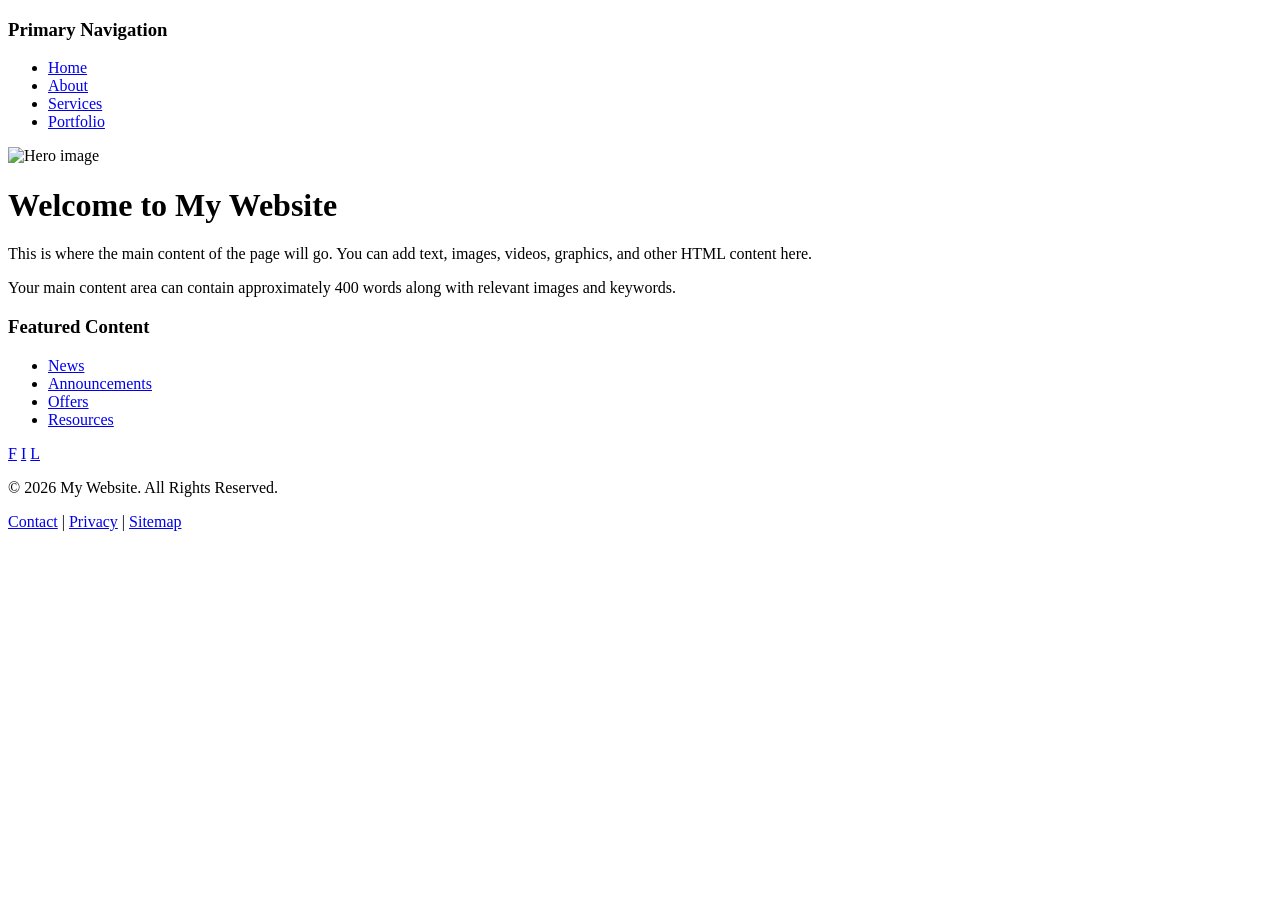
==== index.html @ 39cf7269 "Refactor index.html with new structure and links Updated the HTML structure, including title and met" ====
<!DOCTYPE html>
<html lang="en">

<head>

    <meta charset="UTF-8">

    <meta name="viewport"
          content="width=device-width, initial-scale=1.0">

    <title>My Website</title>

    <link rel="stylesheet" href="style.css">

</head>

<body>

    <div class="site-container">

        <!-- Navigation is inserted here -->
        <div id="navigation"></div>


        <div class="main-layout">

            <!-- LEFT SIDEBAR -->
            <aside class="left-sidebar">

                <h3>Primary Navigation</h3>

                <ul>
                    <li><a href="index.html">Home</a></li>
                    <li><a href="about.html">About</a></li>
                    <li><a href="services.html">Services</a></li>
                    <li><a href="portfolio.html">Portfolio</a></li>
                </ul>

            </aside>


            <!-- MAIN CONTENT -->
            <main class="main-content">

                <div class="hero-image">
                    <img src="images/hero.jpg" alt="Hero image">
                </div>

                <h1>Welcome to My Website</h1>

                <p>
                    This is where the main content of the page
                    will go. You can add text, images, videos,
                    graphics, and other HTML content here.
                </p>

                <p>
                    Your main content area can contain approximately
                    400 words along with relevant images and keywords.
                </p>

            </main>


            <!-- RIGHT SIDEBAR -->
            <aside class="right-sidebar">

                <h3>Featured Content</h3>

                <ul>
                    <li><a href="#">News</a></li>
                    <li><a href="#">Announcements</a></li>
                    <li><a href="#">Offers</a></li>
                    <li><a href="#">Resources</a></li>
                </ul>

                <div class="social-icons">

                    <a href="#" aria-label="Facebook">F</a>
                    <a href="#" aria-label="Instagram">I</a>
                    <a href="#" aria-label="LinkedIn">L</a>

                </div>

            </aside>

        </div>


        <!-- FOOTER -->
        <footer>

            <div class="footer-content">

                <p>
                    &copy; 2026 My Website. All Rights Reserved.
                </p>

                <div>
                    <a href="contact.html">Contact</a> |
                    <a href="privacy.html">Privacy</a> |
                    <a href="sitemap.html">Sitemap</a>
                </div>

            </div>

        </footer>

    </div>


    <!-- Navigation JavaScript -->
    <script src="navigation.js"></script>

</body>

</html>
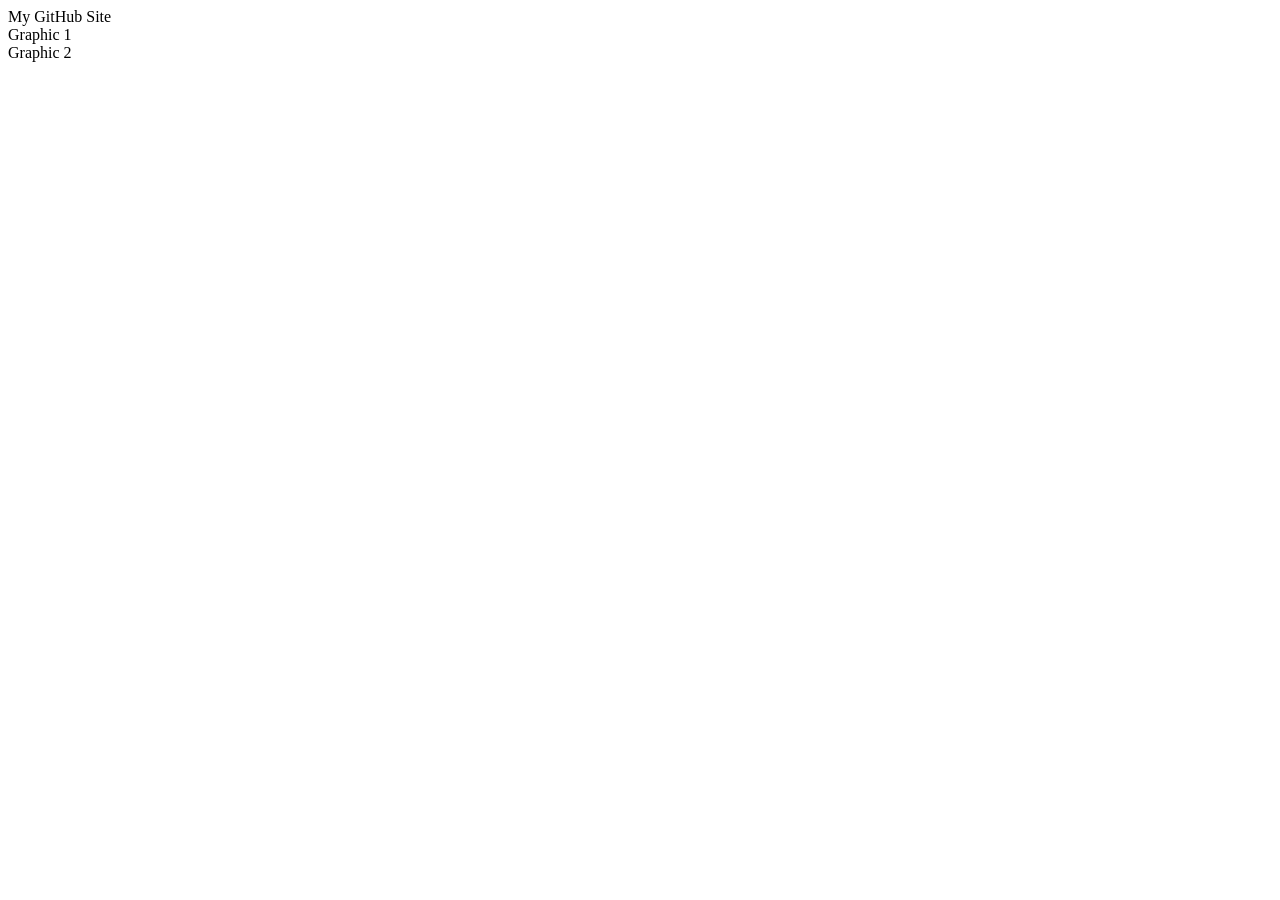
==== commit b0e11c07: "Update index.html" ====
--- a/index.html
+++ b/index.html
@@ -1,117 +1,13 @@
-<!DOCTYPE html>
-<html lang="en">
+<body>
+    <div class="page-wrapper">
+        <header>
+            <div class="logo">My GitHub Site</div>
+            <div class="info-graphics">
+                <div>Graphic 1</div>
+                <div>Graphic 2</div>
+            </div>
+        </header>
 
-<head>
-
-    <meta charset="UTF-8">
-
-    <meta name="viewport"
-          content="width=device-width, initial-scale=1.0">
-
-    <title>My Website</title>
-
-    <link rel="stylesheet" href="style.css">
-
-</head>
-
-<body>
-
-    <div class="site-container">
-
-        <!-- Navigation is inserted here -->
-        <div id="navigation"></div>
-
-
-        <div class="main-layout">
-
-            <!-- LEFT SIDEBAR -->
-            <aside class="left-sidebar">
-
-                <h3>Primary Navigation</h3>
-
-                <ul>
-                    <li><a href="index.html">Home</a></li>
-                    <li><a href="about.html">About</a></li>
-                    <li><a href="services.html">Services</a></li>
-                    <li><a href="portfolio.html">Portfolio</a></li>
-                </ul>
-
-            </aside>
-
-
-            <!-- MAIN CONTENT -->
-            <main class="main-content">
-
-                <div class="hero-image">
-                    <img src="images/hero.jpg" alt="Hero image">
-                </div>
-
-                <h1>Welcome to My Website</h1>
-
-                <p>
-                    This is where the main content of the page
-                    will go. You can add text, images, videos,
-                    graphics, and other HTML content here.
-                </p>
-
-                <p>
-                    Your main content area can contain approximately
-                    400 words along with relevant images and keywords.
-                </p>
-
-            </main>
-
-
-            <!-- RIGHT SIDEBAR -->
-            <aside class="right-sidebar">
-
-                <h3>Featured Content</h3>
-
-                <ul>
-                    <li><a href="#">News</a></li>
-                    <li><a href="#">Announcements</a></li>
-                    <li><a href="#">Offers</a></li>
-                    <li><a href="#">Resources</a></li>
-                </ul>
-
-                <div class="social-icons">
-
-                    <a href="#" aria-label="Facebook">F</a>
-                    <a href="#" aria-label="Instagram">I</a>
-                    <a href="#" aria-label="LinkedIn">L</a>
-
-                </div>
-
-            </aside>
-
-        </div>
-
-
-        <!-- FOOTER -->
-        <footer>
-
-            <div class="footer-content">
-
-                <p>
-                    &copy; 2026 My Website. All Rights Reserved.
-                </p>
-
-                <div>
-                    <a href="contact.html">Contact</a> |
-                    <a href="privacy.html">Privacy</a> |
-                    <a href="sitemap.html">Sitemap</a>
-                </div>
-
-            </div>
-
-        </footer>
-
-    </div>
-
-
-    <!-- Navigation JavaScript -->
-    <script src="navigation.js"></script>
-
-</body>
-
-</html>
+        <main>
+            <div class="content">
+                <div class="hero"></div>
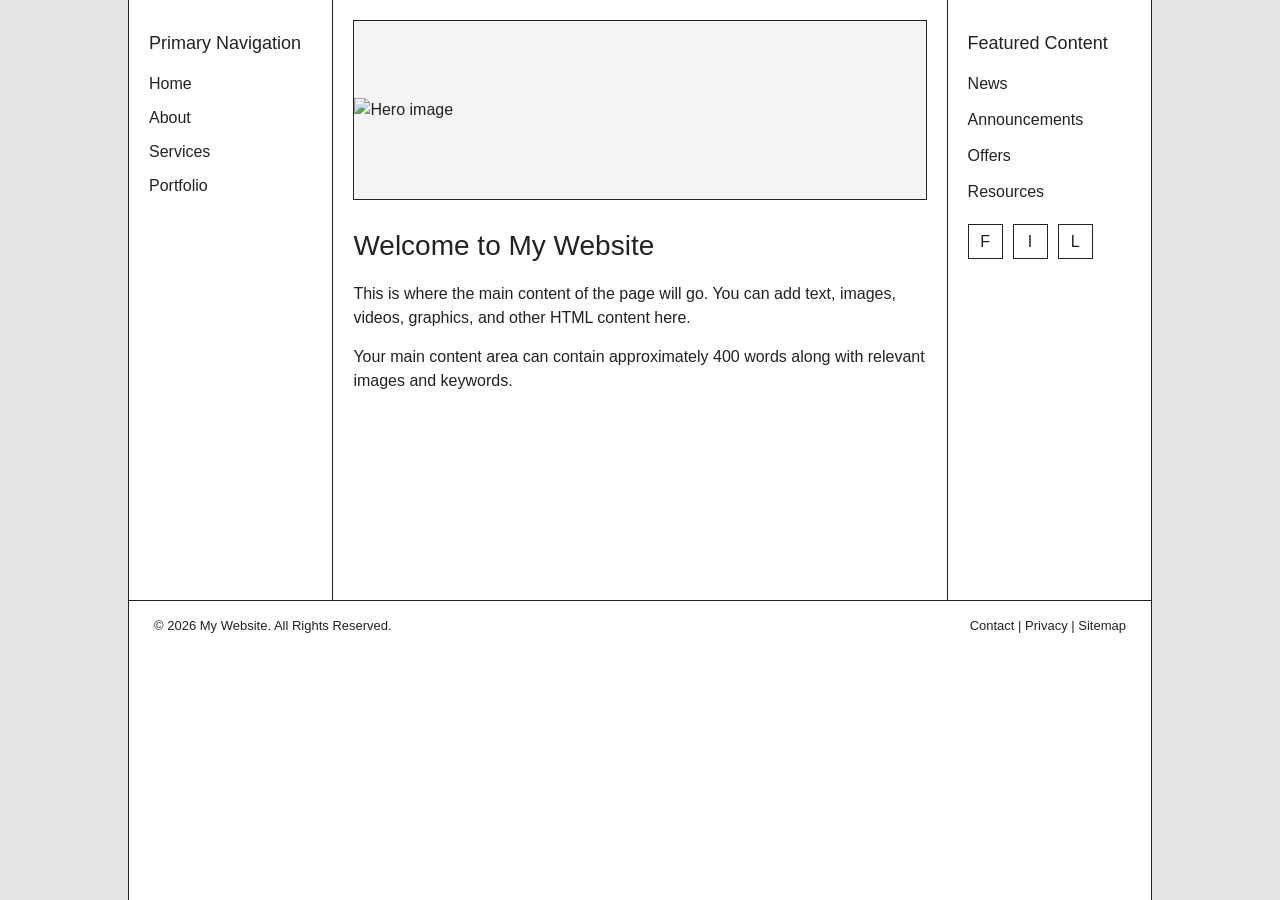
==== commit 3735b375: "Refactor index.html structure and layout" ====
--- a/index.html
+++ b/index.html
@@ -1,13 +1,117 @@
+<!DOCTYPE html>
+<html lang="en">
+
+<head>
+
+    <meta charset="UTF-8">
+
+    <meta name="viewport"
+          content="width=device-width, initial-scale=1.0">
+
+    <title>My Website</title>
+
+    <link rel="stylesheet" href="style.css">
+
+</head>
+
 <body>
-    <div class="page-wrapper">
-        <header>
-            <div class="logo">My GitHub Site</div>
-            <div class="info-graphics">
-                <div>Graphic 1</div>
-                <div>Graphic 2</div>
+
+    <div class="site-container">
+
+        <!-- Navigation is inserted here -->
+        <div id="navigation"></div>
+
+
+        <div class="main-layout">
+
+            <!-- LEFT SIDEBAR -->
+            <aside class="left-sidebar">
+
+                <h3>Primary Navigation</h3>
+
+                <ul>
+                    <li><a href="index.html">Home</a></li>
+                    <li><a href="about.html">About</a></li>
+                    <li><a href="services.html">Services</a></li>
+                    <li><a href="portfolio.html">Portfolio</a></li>
+                </ul>
+
+            </aside>
+
+
+            <!-- MAIN CONTENT -->
+            <main class="main-content">
+
+                <div class="hero-image">
+                    <img src="images/hero.jpg" alt="Hero image">
+                </div>
+
+                <h1>Welcome to My Website</h1>
+
+                <p>
+                    This is where the main content of the page
+                    will go. You can add text, images, videos,
+                    graphics, and other HTML content here.
+                </p>
+
+                <p>
+                    Your main content area can contain approximately
+                    400 words along with relevant images and keywords.
+                </p>
+
+            </main>
+
+
+            <!-- RIGHT SIDEBAR -->
+            <aside class="right-sidebar">
+
+                <h3>Featured Content</h3>
+
+                <ul>
+                    <li><a href="#">News</a></li>
+                    <li><a href="#">Announcements</a></li>
+                    <li><a href="#">Offers</a></li>
+                    <li><a href="#">Resources</a></li>
+                </ul>
+
+                <div class="social-icons">
+
+                    <a href="#" aria-label="Facebook">F</a>
+                    <a href="#" aria-label="Instagram">I</a>
+                    <a href="#" aria-label="LinkedIn">L</a>
+
+                </div>
+
+            </aside>
+
+        </div>
+
+
+        <!-- FOOTER -->
+        <footer>
+
+            <div class="footer-content">
+
+                <p>
+                    &copy; 2026 My Website. All Rights Reserved.
+                </p>
+
+                <div>
+                    <a href="contact.html">Contact</a> |
+                    <a href="privacy.html">Privacy</a> |
+                    <a href="sitemap.html">Sitemap</a>
+                </div>
+
             </div>
-        </header>
 
-        <main>
-            <div class="content">
-                <div class="hero"></div>
+        </footer>
+
+    </div>
+
+
+    <!-- Navigation JavaScript -->
+    <script src="navigation.js"></script>
+
+</body>
+
+</html>
--- a/style.css
+++ b/style.css
@@ -0,0 +1,375 @@
+/* =========================
+   GENERAL PAGE STYLING
+   ========================= */
+
+* {
+    box-sizing: border-box;
+    margin: 0;
+    padding: 0;
+}
+
+body {
+    font-family: Arial, Helvetica, sans-serif;
+    background-color: #e6e6e6;
+    color: #222;
+    line-height: 1.5;
+}
+
+/* Main website container
+   Leaves 10% on each side */
+.site-container {
+    width: 80%;
+    margin: 0 auto;
+    min-height: 100vh;
+    background-color: white;
+    border-left: 1px solid #222;
+    border-right: 1px solid #222;
+}
+
+
+/* =========================
+   HEADER
+   ========================= */
+
+header {
+    width: 100%;
+    background-color: white;
+}
+
+/* Top header row */
+.header-top {
+    display: grid;
+    grid-template-columns: 20% 80%;
+    min-height: 120px;
+    border-bottom: 1px solid #222;
+}
+
+/* Logo */
+.logo {
+    display: flex;
+    align-items: center;
+    justify-content: center;
+    border-right: 1px solid #222;
+    font-size: 36px;
+    font-weight: 400;
+}
+
+.logo a {
+    color: #111;
+    text-decoration: none;
+}
+
+/* Header information area */
+.header-info {
+    display: flex;
+    flex-direction: column;
+}
+
+.header-description {
+    flex: 1;
+    display: flex;
+    align-items: center;
+    justify-content: center;
+    padding: 15px;
+    text-align: center;
+    font-size: 16px;
+}
+
+
+/* =========================
+   NAVIGATION
+   ========================= */
+
+.primary-nav {
+    border-top: 1px solid #222;
+    border-bottom: 1px solid #222;
+}
+
+.primary-nav ul,
+.secondary-nav ul {
+    display: flex;
+    justify-content: center;
+    align-items: center;
+    list-style: none;
+}
+
+.primary-nav li,
+.secondary-nav li {
+    margin: 0;
+}
+
+.primary-nav a,
+.secondary-nav a {
+    display: block;
+    padding: 8px 20px;
+    color: #222;
+    text-decoration: none;
+    transition: background-color 0.2s ease;
+}
+
+.primary-nav a:hover,
+.secondary-nav a:hover {
+    background-color: #e6e6e6;
+}
+
+.secondary-nav {
+    border-bottom: 1px solid #222;
+}
+
+.secondary-nav a {
+    padding: 5px 20px;
+    font-size: 14px;
+}
+
+
+/* =========================
+   MAIN WEBSITE LAYOUT
+   ========================= */
+
+.main-layout {
+    display: grid;
+    grid-template-columns: 20% 60% 20%;
+    min-height: 600px;
+}
+
+
+/* =========================
+   LEFT SIDEBAR
+   ========================= */
+
+.left-sidebar {
+    border-right: 1px solid #222;
+    padding: 30px 20px;
+}
+
+.left-sidebar h3 {
+    font-size: 18px;
+    font-weight: normal;
+    margin-bottom: 15px;
+}
+
+.left-sidebar ul {
+    list-style: none;
+}
+
+.left-sidebar li {
+    margin-bottom: 10px;
+}
+
+.left-sidebar a {
+    color: #222;
+    text-decoration: none;
+}
+
+.left-sidebar a:hover {
+    text-decoration: underline;
+}
+
+
+/* =========================
+   MAIN CONTENT
+   ========================= */
+
+.main-content {
+    padding: 20px;
+}
+
+.hero-image {
+    width: 100%;
+    height: 180px;
+    border: 1px solid #222;
+    margin-bottom: 25px;
+
+    display: flex;
+    align-items: center;
+    justify-content: center;
+
+    background-color: #f4f4f4;
+    overflow: hidden;
+}
+
+.hero-image img {
+    width: 100%;
+    height: 100%;
+    object-fit: cover;
+}
+
+.hero-image span {
+    font-size: 22px;
+}
+
+.main-content h1 {
+    font-size: 28px;
+    margin-bottom: 15px;
+    font-weight: normal;
+}
+
+.main-content h2 {
+    font-size: 23px;
+    margin-bottom: 12px;
+    font-weight: normal;
+}
+
+.main-content p {
+    margin-bottom: 15px;
+}
+
+.main-content img {
+    max-width: 100%;
+    height: auto;
+}
+
+
+/* =========================
+   RIGHT SIDEBAR
+   ========================= */
+
+.right-sidebar {
+    border-left: 1px solid #222;
+    padding: 30px 20px;
+}
+
+.right-sidebar h3 {
+    font-size: 18px;
+    font-weight: normal;
+    margin-bottom: 15px;
+}
+
+.right-sidebar ul {
+    list-style: none;
+}
+
+.right-sidebar li {
+    margin-bottom: 12px;
+}
+
+.right-sidebar a {
+    color: #222;
+    text-decoration: none;
+}
+
+.right-sidebar a:hover {
+    text-decoration: underline;
+}
+
+
+/* =========================
+   SOCIAL MEDIA
+   ========================= */
+
+.social-icons {
+    display: flex;
+    gap: 10px;
+    margin-top: 20px;
+}
+
+.social-icons a {
+    width: 35px;
+    height: 35px;
+    border: 1px solid #222;
+    display: flex;
+    align-items: center;
+    justify-content: center;
+    text-decoration: none;
+    color: #222;
+}
+
+.social-icons a:hover {
+    background-color: #e6e6e6;
+}
+
+
+/* =========================
+   FOOTER
+   ========================= */
+
+footer {
+    border-top: 1px solid #222;
+    padding: 15px 25px;
+    font-size: 13px;
+    background-color: white;
+}
+
+.footer-content {
+    display: flex;
+    justify-content: space-between;
+    align-items: center;
+    gap: 20px;
+}
+
+footer a {
+    color: #222;
+    text-decoration: none;
+}
+
+footer a:hover {
+    text-decoration: underline;
+}
+
+
+/* =========================
+   MOBILE RESPONSIVE
+   ========================= */
+
+@media (max-width: 900px) {
+
+    .site-container {
+        width: 90%;
+    }
+
+    .header-top {
+        grid-template-columns: 30% 70%;
+    }
+
+    .main-layout {
+        grid-template-columns: 1fr;
+    }
+
+    .left-sidebar,
+    .right-sidebar {
+        border: none;
+        border-bottom: 1px solid #222;
+    }
+
+    .primary-nav ul,
+    .secondary-nav ul {
+        flex-wrap: wrap;
+    }
+
+    .footer-content {
+        flex-direction: column;
+        text-align: center;
+    }
+}
+
+
+@media (max-width: 600px) {
+
+    .site-container {
+        width: 94%;
+    }
+
+    .header-top {
+        grid-template-columns: 1fr;
+    }
+
+    .logo {
+        min-height: 80px;
+        border-right: none;
+        border-bottom: 1px solid #222;
+    }
+
+    .header-description {
+        min-height: 70px;
+    }
+
+    .primary-nav a,
+    .secondary-nav a {
+        padding: 8px 12px;
+        font-size: 14px;
+    }
+
+    .main-content {
+        padding: 15px;
+    }
+}
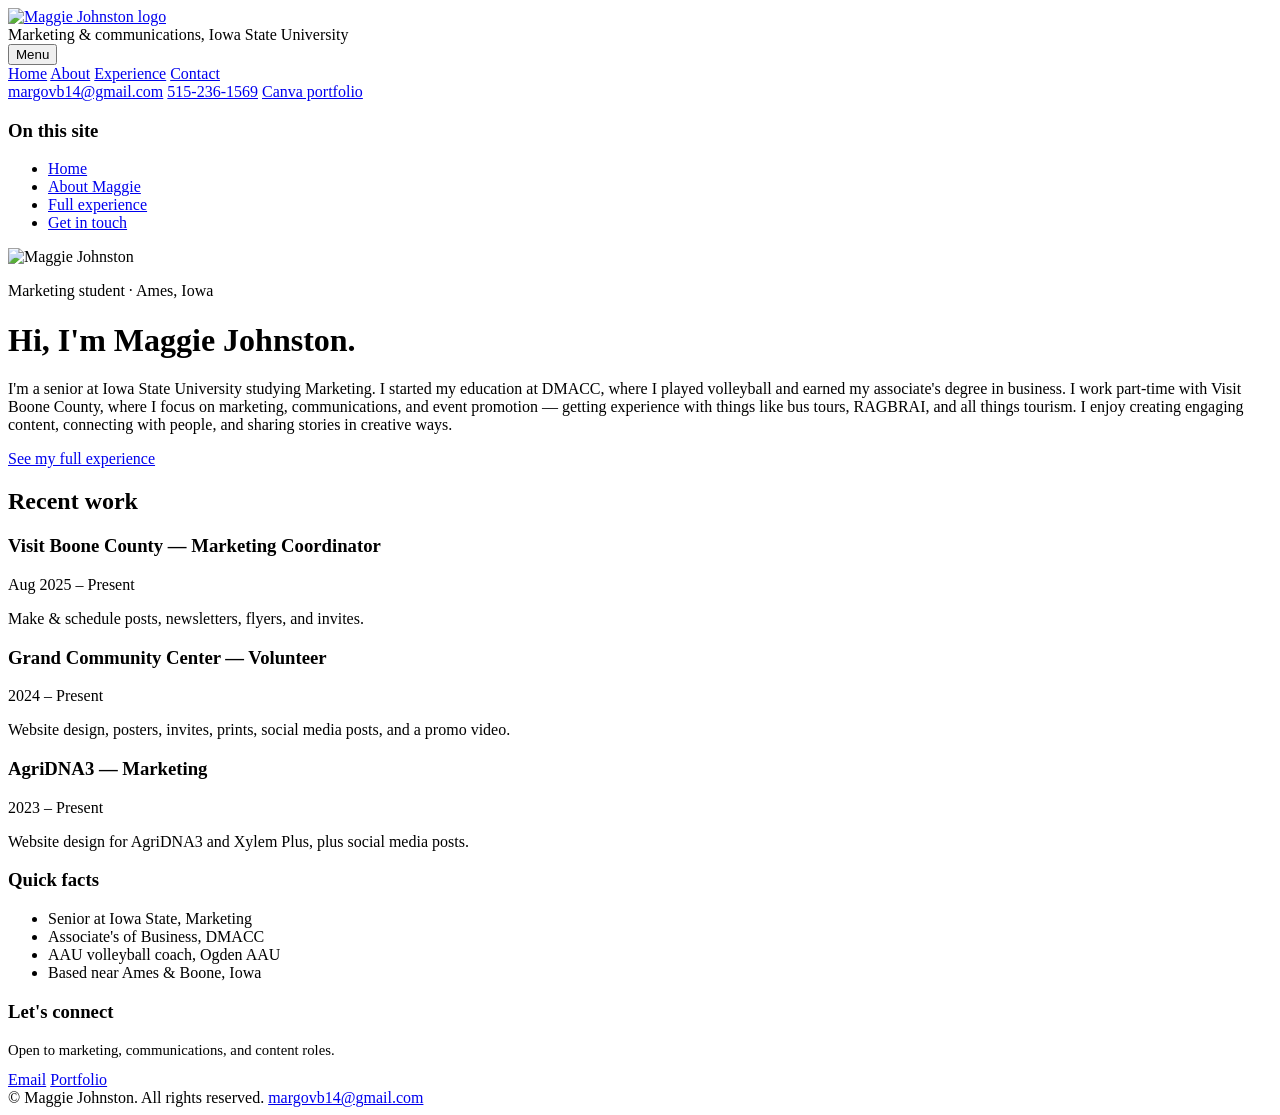
==== commit d14ab15c: "Create index.html" ====
--- a/index.html
+++ b/index.html
@@ -1,117 +1,128 @@
 <!DOCTYPE html>
 <html lang="en">
-
 <head>
-
-    <meta charset="UTF-8">
-
-    <meta name="viewport"
-          content="width=device-width, initial-scale=1.0">
-
-    <title>My Website</title>
-
-    <link rel="stylesheet" href="style.css">
-
+<meta charset="UTF-8">
+<meta name="viewport" content="width=device-width, initial-scale=1.0">
+<title>Maggie Johnston — Marketing Portfolio</title>
+<meta name="description" content="Maggie Johnston — marketing student at Iowa State University. Content, communications, and event promotion work.">
+<link rel="preconnect" href="https://fonts.googleapis.com">
+<link href="https://fonts.googleapis.com/css2?family=Playfair+Display:wght@500;600;700&family=Work+Sans:wght@400;500;600&display=swap" rel="stylesheet">
+<link rel="stylesheet" href="css/style.css">
 </head>
-
 <body>
 
-    <div class="site-container">
+<div class="page-frame">
 
-        <!-- Navigation is inserted here -->
-        <div id="navigation"></div>
-
-
-        <div class="main-layout">
-
-            <!-- LEFT SIDEBAR -->
-            <aside class="left-sidebar">
-
-                <h3>Primary Navigation</h3>
-
-                <ul>
-                    <li><a href="index.html">Home</a></li>
-                    <li><a href="about.html">About</a></li>
-                    <li><a href="services.html">Services</a></li>
-                    <li><a href="portfolio.html">Portfolio</a></li>
-                </ul>
-
-            </aside>
-
-
-            <!-- MAIN CONTENT -->
-            <main class="main-content">
-
-                <div class="hero-image">
-                    <img src="images/hero.jpg" alt="Hero image">
-                </div>
-
-                <h1>Welcome to My Website</h1>
-
-                <p>
-                    This is where the main content of the page
-                    will go. You can add text, images, videos,
-                    graphics, and other HTML content here.
-                </p>
-
-                <p>
-                    Your main content area can contain approximately
-                    400 words along with relevant images and keywords.
-                </p>
-
-            </main>
-
-
-            <!-- RIGHT SIDEBAR -->
-            <aside class="right-sidebar">
-
-                <h3>Featured Content</h3>
-
-                <ul>
-                    <li><a href="#">News</a></li>
-                    <li><a href="#">Announcements</a></li>
-                    <li><a href="#">Offers</a></li>
-                    <li><a href="#">Resources</a></li>
-                </ul>
-
-                <div class="social-icons">
-
-                    <a href="#" aria-label="Facebook">F</a>
-                    <a href="#" aria-label="Instagram">I</a>
-                    <a href="#" aria-label="LinkedIn">L</a>
-
-                </div>
-
-            </aside>
-
-        </div>
-
-
-        <!-- FOOTER -->
-        <footer>
-
-            <div class="footer-content">
-
-                <p>
-                    &copy; 2026 My Website. All Rights Reserved.
-                </p>
-
-                <div>
-                    <a href="contact.html">Contact</a> |
-                    <a href="privacy.html">Privacy</a> |
-                    <a href="sitemap.html">Sitemap</a>
-                </div>
-
-            </div>
-
-        </footer>
-
+  <header class="site-header">
+    <div class="header-top">
+      <div class="logo-mark">
+        <a href="index.html"><img src="images/logo.png" alt="Maggie Johnston logo"></a>
+      </div>
+      <div class="header-tagline">Marketing &amp; communications, Iowa State University</div>
+      <button class="nav-toggle" aria-expanded="false">Menu</button>
     </div>
 
+    <nav class="nav-primary" aria-label="Primary">
+      <a href="index.html">Home</a>
+      <a href="about.html">About</a>
+      <a href="experience.html">Experience</a>
+      <a href="contact.html">Contact</a>
+    </nav>
 
-    <!-- Navigation JavaScript -->
-    <script src="navigation.js"></script>
+    <nav class="nav-secondary" aria-label="Secondary">
+      <a href="mailto:margovb14@gmail.com">margovb14@gmail.com</a>
+      <a href="tel:5152361569">515-236-1569</a>
+      <a href="https://maggiejohnstonportfolio.my.canva.site/" target="_blank" rel="noopener">Canva portfolio</a>
+    </nav>
+  </header>
 
+  <div class="layout">
+
+    <nav class="side-nav" aria-label="Section">
+      <h3>On this site</h3>
+      <ul>
+        <li><a href="index.html">Home</a></li>
+        <li><a href="about.html">About Maggie</a></li>
+        <li><a href="experience.html">Full experience</a></li>
+        <li><a href="contact.html">Get in touch</a></li>
+      </ul>
+    </nav>
+
+    <main class="main-content">
+      <div class="hero-image">
+        <img src="images/logo.png" alt="Maggie Johnston">
+      </div>
+
+      <p class="eyebrow">Marketing student &middot; Ames, Iowa</p>
+      <h1>Hi, I'm Maggie Johnston.</h1>
+      <p>
+        I'm a senior at Iowa State University studying Marketing. I started my
+        education at DMACC, where I played volleyball and earned my associate's
+        degree in business. I work part-time with Visit Boone County, where I
+        focus on marketing, communications, and event promotion &mdash; getting
+        experience with things like bus tours, RAGBRAI, and all things tourism.
+        I enjoy creating engaging content, connecting with people, and sharing
+        stories in creative ways.
+      </p>
+      <p><a class="button" href="experience.html">See my full experience</a></p>
+
+      <h2>Recent work</h2>
+
+      <div class="experience-entry">
+        <div class="experience-heading">
+          <h3>Visit Boone County — Marketing Coordinator</h3>
+          <span class="experience-dates">Aug 2025 &ndash; Present</span>
+        </div>
+        <p class="experience-tasks">Make &amp; schedule posts, newsletters, flyers, and invites.</p>
+      </div>
+
+      <div class="experience-entry">
+        <div class="experience-heading">
+          <h3>Grand Community Center — Volunteer</h3>
+          <span class="experience-dates">2024 &ndash; Present</span>
+        </div>
+        <p class="experience-tasks">Website design, posters, invites, prints, social media posts, and a promo video.</p>
+      </div>
+
+      <div class="experience-entry">
+        <div class="experience-heading">
+          <h3>AgriDNA3 — Marketing</h3>
+          <span class="experience-dates">2023 &ndash; Present</span>
+        </div>
+        <p class="experience-tasks">Website design for AgriDNA3 and Xylem Plus, plus social media posts.</p>
+      </div>
+    </main>
+
+    <aside class="sticky-aside">
+      <div class="aside-block">
+        <h3>Quick facts</h3>
+        <ul>
+          <li>Senior at Iowa State, Marketing</li>
+          <li>Associate's of Business, DMACC</li>
+          <li>AAU volleyball coach, Ogden AAU</li>
+          <li>Based near Ames &amp; Boone, Iowa</li>
+        </ul>
+      </div>
+
+      <div class="aside-block">
+        <h3>Let's connect</h3>
+        <p style="margin:0 0 0.8rem; font-size:0.92rem;">Open to marketing, communications, and content roles.</p>
+        <div class="social-icons">
+          <a href="mailto:margovb14@gmail.com">Email</a>
+          <a href="https://maggiejohnstonportfolio.my.canva.site/" target="_blank" rel="noopener">Portfolio</a>
+        </div>
+      </div>
+    </aside>
+
+  </div>
+
+  <footer class="site-footer">
+    <span>&copy; <span data-year></span> Maggie Johnston. All rights reserved.</span>
+    <span><a href="contact.html">margovb14@gmail.com</a></span>
+  </footer>
+
+</div>
+
+<script src="js/navigation.js"></script>
 </body>
-
 </html>
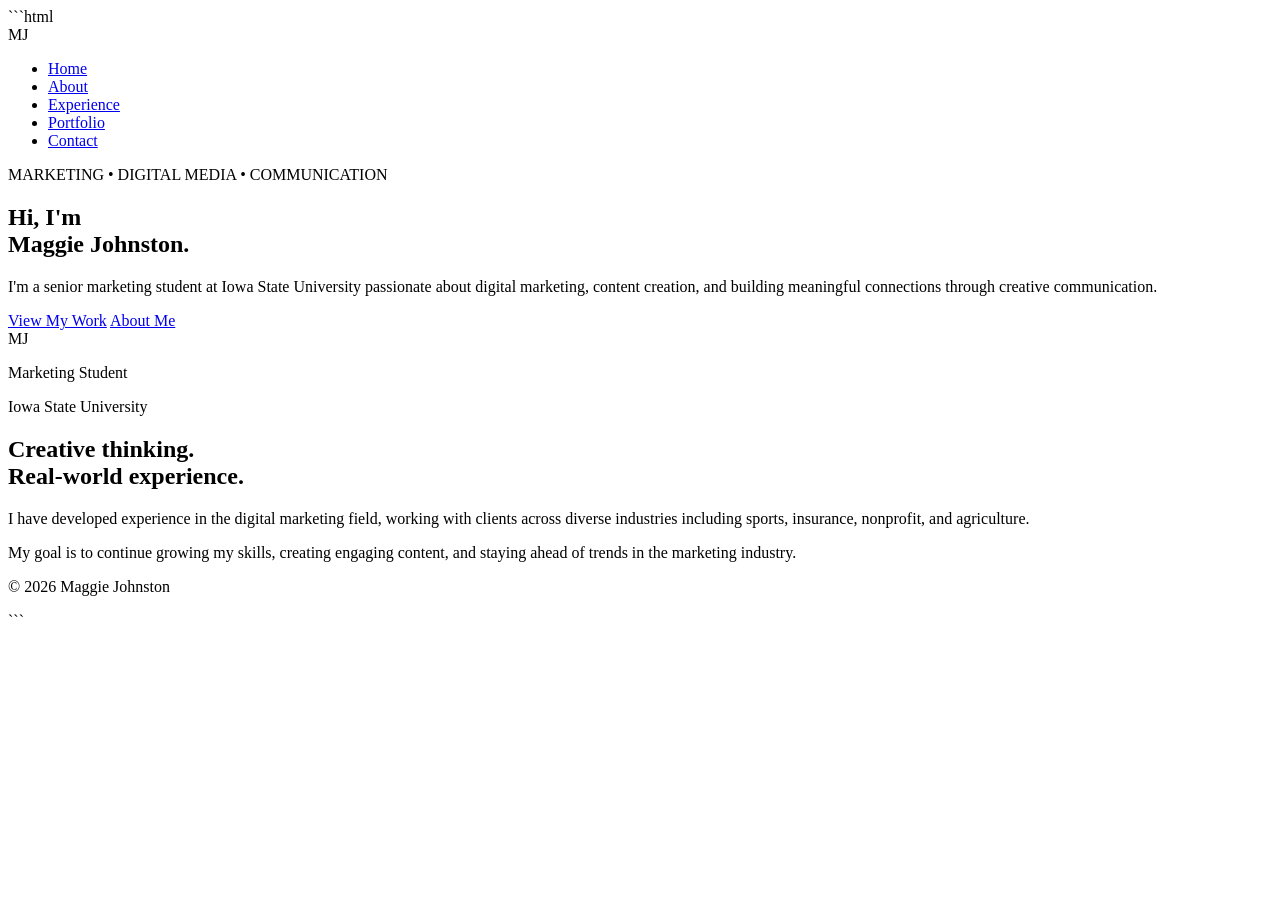
==== commit d68d32ba: "Create index.html" ====
--- a/index.html
+++ b/index.html
@@ -1,128 +1,86 @@
+```html
 <!DOCTYPE html>
 <html lang="en">
 <head>
-<meta charset="UTF-8">
-<meta name="viewport" content="width=device-width, initial-scale=1.0">
-<title>Maggie Johnston — Marketing Portfolio</title>
-<meta name="description" content="Maggie Johnston — marketing student at Iowa State University. Content, communications, and event promotion work.">
-<link rel="preconnect" href="https://fonts.googleapis.com">
-<link href="https://fonts.googleapis.com/css2?family=Playfair+Display:wght@500;600;700&family=Work+Sans:wght@400;500;600&display=swap" rel="stylesheet">
-<link rel="stylesheet" href="css/style.css">
+    <meta charset="UTF-8">
+    <meta name="viewport" content="width=device-width, initial-scale=1.0">
+    <title>Maggie Johnston | Marketing Portfolio</title>
+
+    <link rel="stylesheet" href="css/style.css">
 </head>
+
 <body>
 
-<div class="page-frame">
+    <header>
+        <nav class="navbar">
+            <div class="logo">MJ</div>
 
-  <header class="site-header">
-    <div class="header-top">
-      <div class="logo-mark">
-        <a href="index.html"><img src="images/logo.png" alt="Maggie Johnston logo"></a>
-      </div>
-      <div class="header-tagline">Marketing &amp; communications, Iowa State University</div>
-      <button class="nav-toggle" aria-expanded="false">Menu</button>
-    </div>
+            <ul class="nav-links">
+                <li><a href="index.html">Home</a></li>
+                <li><a href="about.html">About</a></li>
+                <li><a href="experience.html">Experience</a></li>
+                <li><a href="portfolio.html">Portfolio</a></li>
+                <li><a href="contact.html">Contact</a></li>
+            </ul>
+        </nav>
+    </header>
 
-    <nav class="nav-primary" aria-label="Primary">
-      <a href="index.html">Home</a>
-      <a href="about.html">About</a>
-      <a href="experience.html">Experience</a>
-      <a href="contact.html">Contact</a>
-    </nav>
+    <main>
 
-    <nav class="nav-secondary" aria-label="Secondary">
-      <a href="mailto:margovb14@gmail.com">margovb14@gmail.com</a>
-      <a href="tel:5152361569">515-236-1569</a>
-      <a href="https://maggiejohnstonportfolio.my.canva.site/" target="_blank" rel="noopener">Canva portfolio</a>
-    </nav>
-  </header>
+        <section class="hero">
+            <div class="hero-text">
+                <p class="eyebrow">MARKETING • DIGITAL MEDIA • COMMUNICATION</p>
 
-  <div class="layout">
+                <h1>Hi, I'm<br><span>Maggie Johnston.</span></h1>
 
-    <nav class="side-nav" aria-label="Section">
-      <h3>On this site</h3>
-      <ul>
-        <li><a href="index.html">Home</a></li>
-        <li><a href="about.html">About Maggie</a></li>
-        <li><a href="experience.html">Full experience</a></li>
-        <li><a href="contact.html">Get in touch</a></li>
-      </ul>
-    </nav>
+                <p class="intro">
+                    I'm a senior marketing student at Iowa State University
+                    passionate about digital marketing, content creation,
+                    and building meaningful connections through creative
+                    communication.
+                </p>
 
-    <main class="main-content">
-      <div class="hero-image">
-        <img src="images/logo.png" alt="Maggie Johnston">
-      </div>
+                <div class="hero-buttons">
+                    <a href="portfolio.html" class="button">View My Work</a>
+                    <a href="about.html" class="button secondary">About Me</a>
+                </div>
+            </div>
 
-      <p class="eyebrow">Marketing student &middot; Ames, Iowa</p>
-      <h1>Hi, I'm Maggie Johnston.</h1>
-      <p>
-        I'm a senior at Iowa State University studying Marketing. I started my
-        education at DMACC, where I played volleyball and earned my associate's
-        degree in business. I work part-time with Visit Boone County, where I
-        focus on marketing, communications, and event promotion &mdash; getting
-        experience with things like bus tours, RAGBRAI, and all things tourism.
-        I enjoy creating engaging content, connecting with people, and sharing
-        stories in creative ways.
-      </p>
-      <p><a class="button" href="experience.html">See my full experience</a></p>
+            <div class="hero-card">
+                <div class="initials">MJ</div>
+                <p>Marketing Student</p>
+                <p>Iowa State University</p>
+            </div>
+        </section>
 
-      <h2>Recent work</h2>
+        <section class="quick-intro">
+            <div>
+                <h2>Creative thinking.<br>Real-world experience.</h2>
+            </div>
 
-      <div class="experience-entry">
-        <div class="experience-heading">
-          <h3>Visit Boone County — Marketing Coordinator</h3>
-          <span class="experience-dates">Aug 2025 &ndash; Present</span>
-        </div>
-        <p class="experience-tasks">Make &amp; schedule posts, newsletters, flyers, and invites.</p>
-      </div>
+            <div>
+                <p>
+                    I have developed experience in the digital marketing field,
+                    working with clients across diverse industries including
+                    sports, insurance, nonprofit, and agriculture.
+                </p>
 
-      <div class="experience-entry">
-        <div class="experience-heading">
-          <h3>Grand Community Center — Volunteer</h3>
-          <span class="experience-dates">2024 &ndash; Present</span>
-        </div>
-        <p class="experience-tasks">Website design, posters, invites, prints, social media posts, and a promo video.</p>
-      </div>
+                <p>
+                    My goal is to continue growing my skills, creating engaging
+                    content, and staying ahead of trends in the marketing
+                    industry.
+                </p>
+            </div>
+        </section>
 
-      <div class="experience-entry">
-        <div class="experience-heading">
-          <h3>AgriDNA3 — Marketing</h3>
-          <span class="experience-dates">2023 &ndash; Present</span>
-        </div>
-        <p class="experience-tasks">Website design for AgriDNA3 and Xylem Plus, plus social media posts.</p>
-      </div>
     </main>
 
-    <aside class="sticky-aside">
-      <div class="aside-block">
-        <h3>Quick facts</h3>
-        <ul>
-          <li>Senior at Iowa State, Marketing</li>
-          <li>Associate's of Business, DMACC</li>
-          <li>AAU volleyball coach, Ogden AAU</li>
-          <li>Based near Ames &amp; Boone, Iowa</li>
-        </ul>
-      </div>
+    <footer>
+        <p>© 2026 Maggie Johnston</p>
+    </footer>
 
-      <div class="aside-block">
-        <h3>Let's connect</h3>
-        <p style="margin:0 0 0.8rem; font-size:0.92rem;">Open to marketing, communications, and content roles.</p>
-        <div class="social-icons">
-          <a href="mailto:margovb14@gmail.com">Email</a>
-          <a href="https://maggiejohnstonportfolio.my.canva.site/" target="_blank" rel="noopener">Portfolio</a>
-        </div>
-      </div>
-    </aside>
+    <script src="js/script.js"></script>
 
-  </div>
-
-  <footer class="site-footer">
-    <span>&copy; <span data-year></span> Maggie Johnston. All rights reserved.</span>
-    <span><a href="contact.html">margovb14@gmail.com</a></span>
-  </footer>
-
-</div>
-
-<script src="js/navigation.js"></script>
 </body>
 </html>
+```
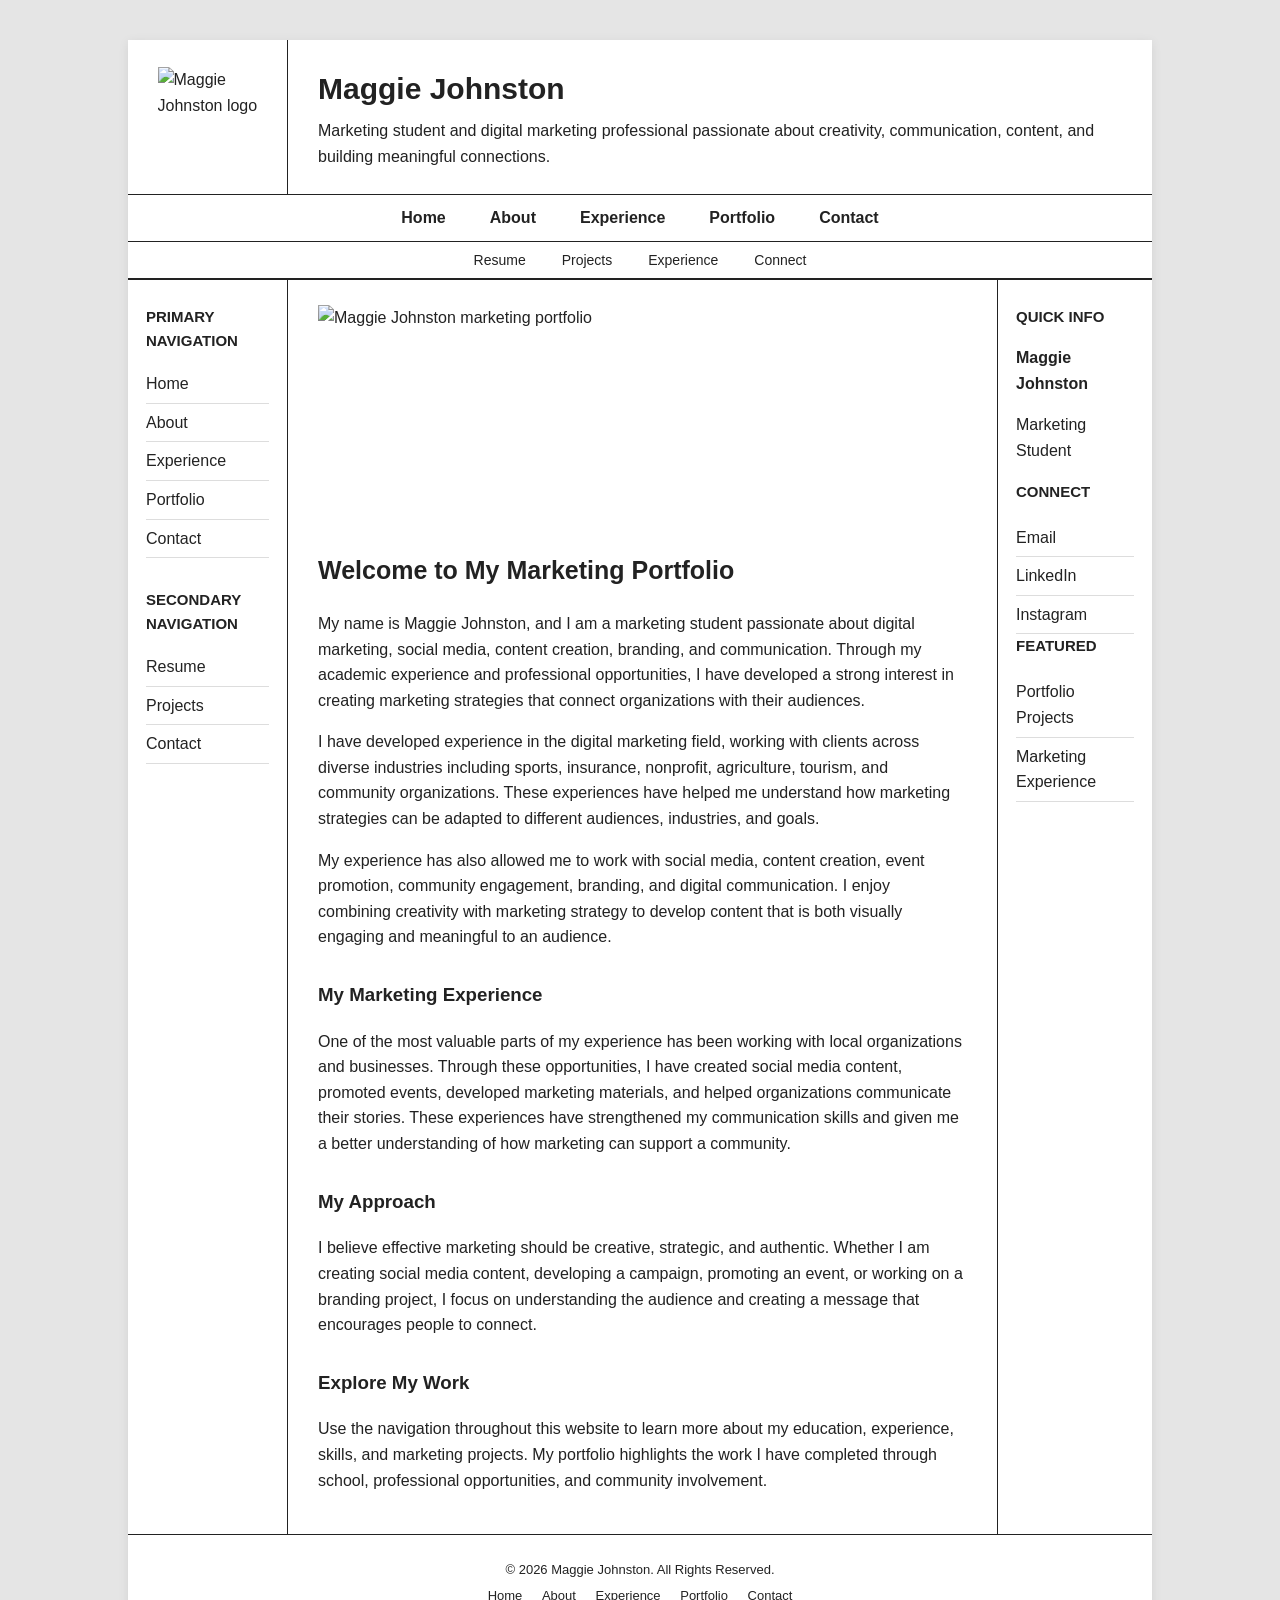
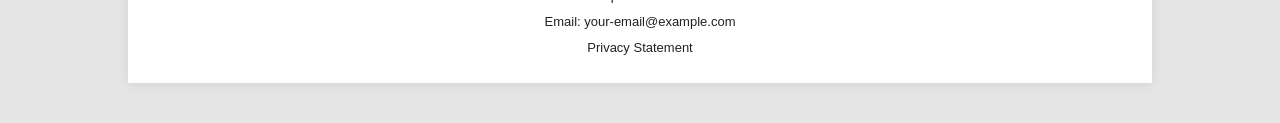
==== commit 450b8e3a: "Revise header and navigation structure in index.html Refactor index.html to improve structure and se" ====
--- a/index.html
+++ b/index.html
@@ -1,9 +1,10 @@
-```html
 <!DOCTYPE html>
 <html lang="en">
+
 <head>
     <meta charset="UTF-8">
     <meta name="viewport" content="width=device-width, initial-scale=1.0">
+
     <title>Maggie Johnston | Marketing Portfolio</title>
 
     <link rel="stylesheet" href="css/style.css">
@@ -11,76 +12,277 @@
 
 <body>
 
-    <header>
-        <nav class="navbar">
-            <div class="logo">MJ</div>
-
-            <ul class="nav-links">
-                <li><a href="index.html">Home</a></li>
-                <li><a href="about.html">About</a></li>
-                <li><a href="experience.html">Experience</a></li>
-                <li><a href="portfolio.html">Portfolio</a></li>
-                <li><a href="contact.html">Contact</a></li>
-            </ul>
+<div class="site-container">
+
+    <!-- =========================
+         HEADER
+    ========================== -->
+
+    <header class="site-header">
+
+        <div class="header-top">
+
+            <!-- LOGO -->
+            <a href="index.html" class="logo">
+                <img src="images/maggie-logo.png"
+                     alt="Maggie Johnston logo">
+            </a>
+
+            <!-- INTRODUCTION -->
+            <div class="intro-area">
+
+                <h1>Maggie Johnston</h1>
+
+                <p>
+                    Marketing student and digital marketing professional
+                    passionate about creativity, communication, content,
+                    and building meaningful connections.
+                </p>
+
+            </div>
+
+        </div>
+
+
+        <!-- PRIMARY NAVIGATION -->
+
+        <nav class="primary-navigation">
+
+            <a href="index.html">Home</a>
+
+            <a href="about.html">About</a>
+
+            <a href="experience.html">Experience</a>
+
+            <a href="portfolio.html">Portfolio</a>
+
+            <a href="contact.html">Contact</a>
+
         </nav>
+
+
+        <!-- SECONDARY NAVIGATION -->
+
+        <nav class="secondary-navigation">
+
+            <a href="about.html">Resume</a>
+
+            <a href="portfolio.html">Projects</a>
+
+            <a href="experience.html">Experience</a>
+
+            <a href="contact.html">Connect</a>
+
+        </nav>
+
     </header>
 
-    <main>
-
-        <section class="hero">
-            <div class="hero-text">
-                <p class="eyebrow">MARKETING • DIGITAL MEDIA • COMMUNICATION</p>
-
-                <h1>Hi, I'm<br><span>Maggie Johnston.</span></h1>
-
-                <p class="intro">
-                    I'm a senior marketing student at Iowa State University
-                    passionate about digital marketing, content creation,
-                    and building meaningful connections through creative
-                    communication.
+
+    <!-- =========================
+         THREE COLUMN CONTENT
+    ========================== -->
+
+    <div class="page-layout">
+
+
+        <!-- LEFT COLUMN -->
+
+        <aside class="left-sidebar">
+
+            <h3>Primary Navigation</h3>
+
+            <nav>
+
+                <a href="index.html">Home</a>
+
+                <a href="about.html">About</a>
+
+                <a href="experience.html">Experience</a>
+
+                <a href="portfolio.html">Portfolio</a>
+
+                <a href="contact.html">Contact</a>
+
+            </nav>
+
+
+            <h3>Secondary Navigation</h3>
+
+            <nav>
+
+                <a href="about.html">Resume</a>
+
+                <a href="portfolio.html">Projects</a>
+
+                <a href="contact.html">Contact</a>
+
+            </nav>
+
+        </aside>
+
+
+        <!-- CENTER / MAIN CONTENT -->
+
+        <main class="main-content">
+
+            <!-- HERO IMAGE -->
+
+            <img src="images/hero.jpg"
+                 alt="Maggie Johnston marketing portfolio"
+                 class="hero-image">
+
+
+            <h2>Welcome to My Marketing Portfolio</h2>
+
+            <p>
+                My name is Maggie Johnston, and I am a marketing student
+                passionate about digital marketing, social media, content
+                creation, branding, and communication. Through my academic
+                experience and professional opportunities, I have developed
+                a strong interest in creating marketing strategies that
+                connect organizations with their audiences.
+            </p>
+
+            <p>
+                I have developed experience in the digital marketing field,
+                working with clients across diverse industries including
+                sports, insurance, nonprofit, agriculture, tourism, and
+                community organizations. These experiences have helped me
+                understand how marketing strategies can be adapted to
+                different audiences, industries, and goals.
+            </p>
+
+            <p>
+                My experience has also allowed me to work with social media,
+                content creation, event promotion, community engagement,
+                branding, and digital communication. I enjoy combining
+                creativity with marketing strategy to develop content that
+                is both visually engaging and meaningful to an audience.
+            </p>
+
+            <h3>My Marketing Experience</h3>
+
+            <p>
+                One of the most valuable parts of my experience has been
+                working with local organizations and businesses. Through
+                these opportunities, I have created social media content,
+                promoted events, developed marketing materials, and helped
+                organizations communicate their stories. These experiences
+                have strengthened my communication skills and given me a
+                better understanding of how marketing can support a
+                community.
+            </p>
+
+            <h3>My Approach</h3>
+
+            <p>
+                I believe effective marketing should be creative, strategic,
+                and authentic. Whether I am creating social media content,
+                developing a campaign, promoting an event, or working on a
+                branding project, I focus on understanding the audience and
+                creating a message that encourages people to connect.
+            </p>
+
+            <h3>Explore My Work</h3>
+
+            <p>
+                Use the navigation throughout this website to learn more
+                about my education, experience, skills, and marketing
+                projects. My portfolio highlights the work I have completed
+                through school, professional opportunities, and community
+                involvement.
+            </p>
+
+        </main>
+
+
+        <!-- RIGHT COLUMN -->
+
+        <aside class="right-sidebar">
+
+            <div class="sticky-content">
+
+                <h3>Quick Info</h3>
+
+                <p>
+                    <strong>Maggie Johnston</strong>
                 </p>
 
-                <div class="hero-buttons">
-                    <a href="portfolio.html" class="button">View My Work</a>
-                    <a href="about.html" class="button secondary">About Me</a>
-                </div>
+                <p>
+                    Marketing Student
+                </p>
+
+                <h3>Connect</h3>
+
+                <a href="mailto:your-email@example.com">
+                    Email
+                </a>
+
+                <a href="#" target="_blank">
+                    LinkedIn
+                </a>
+
+                <a href="#" target="_blank">
+                    Instagram
+                </a>
+
+                <h3>Featured</h3>
+
+                <a href="portfolio.html">
+                    Portfolio Projects
+                </a>
+
+                <a href="experience.html">
+                    Marketing Experience
+                </a>
+
             </div>
 
-            <div class="hero-card">
-                <div class="initials">MJ</div>
-                <p>Marketing Student</p>
-                <p>Iowa State University</p>
-            </div>
-        </section>
-
-        <section class="quick-intro">
-            <div>
-                <h2>Creative thinking.<br>Real-world experience.</h2>
-            </div>
-
-            <div>
-                <p>
-                    I have developed experience in the digital marketing field,
-                    working with clients across diverse industries including
-                    sports, insurance, nonprofit, and agriculture.
-                </p>
-
-                <p>
-                    My goal is to continue growing my skills, creating engaging
-                    content, and staying ahead of trends in the marketing
-                    industry.
-                </p>
-            </div>
-        </section>
-
-    </main>
-
-    <footer>
-        <p>© 2026 Maggie Johnston</p>
+        </aside>
+
+    </div>
+
+
+    <!-- =========================
+         FOOTER
+    ========================== -->
+
+    <footer class="site-footer">
+
+        <p>
+            © 2026 Maggie Johnston. All Rights Reserved.
+        </p>
+
+        <p class="footer-links">
+
+            <a href="index.html">Home</a>
+
+            <a href="about.html">About</a>
+
+            <a href="experience.html">Experience</a>
+
+            <a href="portfolio.html">Portfolio</a>
+
+            <a href="contact.html">Contact</a>
+
+        </p>
+
+        <p>
+            Email:
+            <a href="mailto:your-email@example.com">
+                your-email@example.com
+            </a>
+        </p>
+
+        <p>
+            Privacy Statement
+        </p>
+
     </footer>
 
-    <script src="js/script.js"></script>
+</div>
+
+<script src="js/script.js"></script>
 
 </body>
 </html>
-```
--- a/css/style.css
+++ b/css/style.css
@@ -0,0 +1,282 @@
+/* =========================
+   GENERAL PAGE STYLING
+========================= */
+
+* {
+    box-sizing: border-box;
+}
+
+body {
+    margin: 0;
+    font-family: Arial, Helvetica, sans-serif;
+    background: #e5e5e5;
+    color: #222;
+    line-height: 1.6;
+}
+
+a {
+    color: inherit;
+    text-decoration: none;
+}
+
+/* =========================
+   MAIN WEBSITE CONTAINER
+========================= */
+
+.site-container {
+    width: 80%;
+    max-width: 1200px;
+    margin: 40px auto;
+    background: white;
+    box-shadow: 0 2px 10px rgba(0,0,0,0.08);
+}
+
+/* =========================
+   HEADER
+========================= */
+
+.site-header {
+    border-bottom: 1px solid #222;
+}
+
+.header-top {
+    display: grid;
+    grid-template-columns: 160px 1fr;
+    min-height: 120px;
+}
+
+/* LOGO */
+
+.logo {
+    display: flex;
+    align-items: center;
+    justify-content: center;
+    border-right: 1px solid #222;
+    padding: 15px;
+}
+
+.logo img {
+    width: 100px;
+    height: 100px;
+    object-fit: contain;
+}
+
+/* INTRODUCTION */
+
+.intro-area {
+    padding: 25px 30px;
+}
+
+.intro-area h1 {
+    margin: 0 0 5px;
+    font-size: 30px;
+}
+
+.intro-area p {
+    margin: 0;
+    font-size: 16px;
+}
+
+/* =========================
+   PRIMARY NAVIGATION
+========================= */
+
+.primary-navigation {
+    display: flex;
+    justify-content: center;
+    flex-wrap: wrap;
+    border-top: 1px solid #222;
+    border-bottom: 1px solid #222;
+}
+
+.primary-navigation a {
+    padding: 10px 22px;
+    font-weight: bold;
+}
+
+.primary-navigation a:hover {
+    background: #eeeeee;
+}
+
+/* =========================
+   SECONDARY NAVIGATION
+========================= */
+
+.secondary-navigation {
+    display: flex;
+    justify-content: center;
+    flex-wrap: wrap;
+    border-bottom: 1px solid #222;
+    font-size: 14px;
+}
+
+.secondary-navigation a {
+    padding: 7px 18px;
+}
+
+.secondary-navigation a:hover {
+    background: #eeeeee;
+}
+
+/* =========================
+   THREE COLUMN LAYOUT
+========================= */
+
+.page-layout {
+    display: grid;
+    grid-template-columns: 160px 1fr 155px;
+    min-height: 600px;
+}
+
+/* =========================
+   LEFT SIDEBAR
+========================= */
+
+.left-sidebar {
+    border-right: 1px solid #222;
+    padding: 25px 18px;
+}
+
+.left-sidebar h3 {
+    font-size: 15px;
+    margin: 0 0 12px;
+    text-transform: uppercase;
+}
+
+.left-sidebar nav {
+    display: flex;
+    flex-direction: column;
+    margin-bottom: 30px;
+}
+
+.left-sidebar nav a {
+    padding: 6px 0;
+    border-bottom: 1px solid #ddd;
+}
+
+.left-sidebar nav a:hover {
+    text-decoration: underline;
+}
+
+/* =========================
+   MAIN CONTENT
+========================= */
+
+.main-content {
+    padding: 25px 30px;
+}
+
+.hero-image {
+    width: 100%;
+    height: 220px;
+    object-fit: cover;
+    display: block;
+    margin-bottom: 25px;
+}
+
+.main-content h2 {
+    font-size: 25px;
+    margin-top: 0;
+}
+
+.main-content h3 {
+    margin-top: 30px;
+}
+
+.main-content img {
+    max-width: 100%;
+}
+
+/* =========================
+   RIGHT SIDEBAR
+========================= */
+
+.right-sidebar {
+    border-left: 1px solid #222;
+    padding: 25px 18px;
+}
+
+.sticky-content {
+    position: sticky;
+    top: 20px;
+}
+
+.right-sidebar h3 {
+    font-size: 15px;
+    text-transform: uppercase;
+    margin-top: 0;
+}
+
+.right-sidebar a {
+    display: block;
+    padding: 6px 0;
+    border-bottom: 1px solid #ddd;
+}
+
+.right-sidebar a:hover {
+    text-decoration: underline;
+}
+
+/* =========================
+   FOOTER
+========================= */
+
+.site-footer {
+    border-top: 1px solid #222;
+    padding: 20px 30px;
+    font-size: 13px;
+    text-align: center;
+}
+
+.site-footer p {
+    margin: 5px 0;
+}
+
+.footer-links a {
+    margin: 0 8px;
+}
+
+/* =========================
+   MOBILE
+========================= */
+
+@media (max-width: 800px) {
+
+    .site-container {
+        width: 95%;
+        margin: 20px auto;
+    }
+
+    .header-top {
+        grid-template-columns: 1fr;
+    }
+
+    .logo {
+        border-right: none;
+        border-bottom: 1px solid #222;
+    }
+
+    .page-layout {
+        grid-template-columns: 1fr;
+    }
+
+    .left-sidebar {
+        border-right: none;
+        border-bottom: 1px solid #222;
+    }
+
+    .right-sidebar {
+        border-left: none;
+        border-top: 1px solid #222;
+    }
+
+    .primary-navigation,
+    .secondary-navigation {
+        flex-direction: column;
+        text-align: center;
+    }
+
+    .hero-image {
+        height: 180px;
+    }
+}
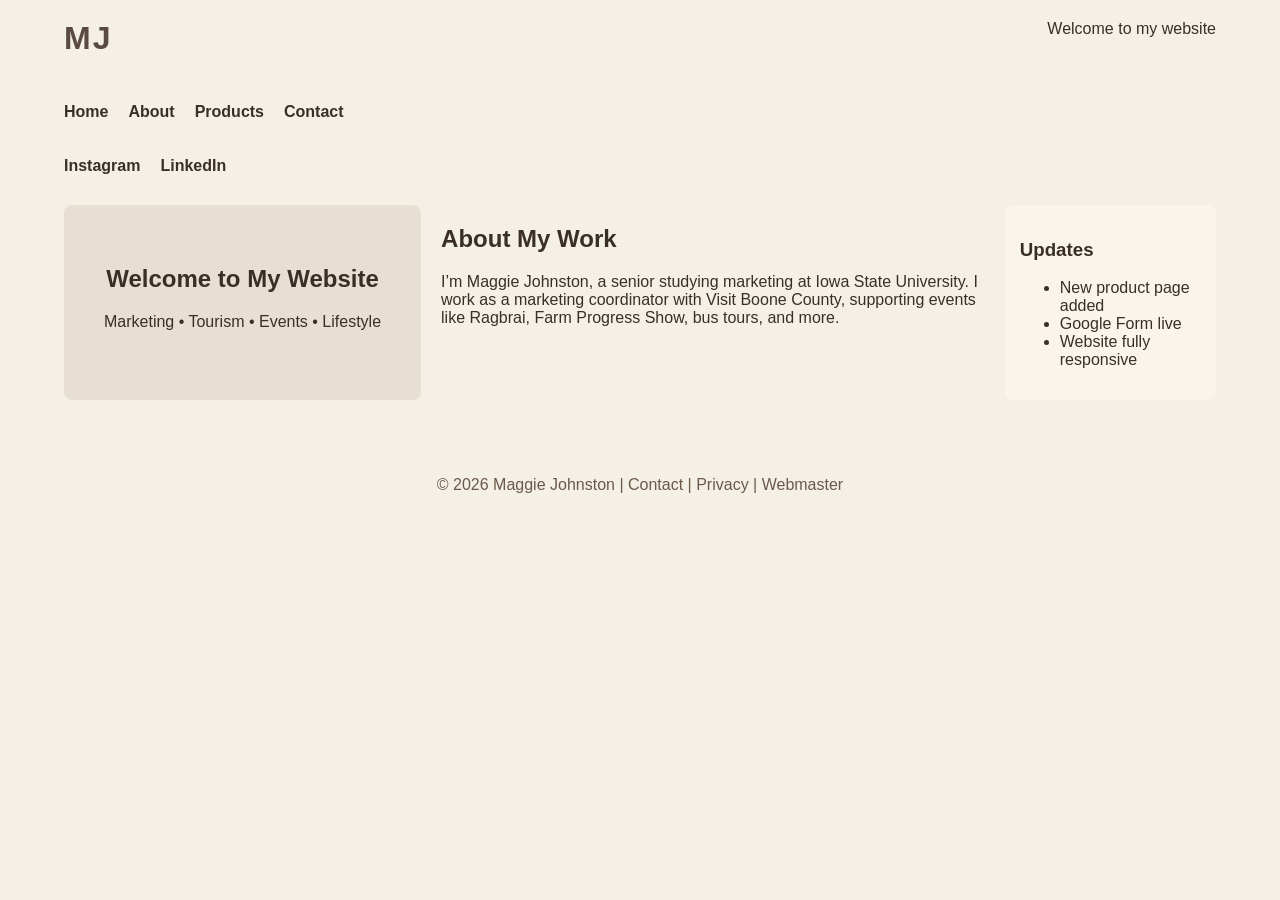
==== commit 2b032009: "Add initial HTML structure for the website" ====
--- a/index.html
+++ b/index.html
@@ -1,288 +1,53 @@
 <!DOCTYPE html>
 <html lang="en">
-
 <head>
     <meta charset="UTF-8">
     <meta name="viewport" content="width=device-width, initial-scale=1.0">
-
-    <title>Maggie Johnston | Marketing Portfolio</title>
-
-    <link rel="stylesheet" href="css/style.css">
+    <title>Maggie Johnston | Home</title>
+    <link rel="stylesheet" href="style.css">
+    <script src="nav.js" defer></script>
 </head>
 
 <body>
+<div class="page-wrapper">
 
-<div class="site-container">
-
-    <!-- =========================
-         HEADER
-    ========================== -->
-
-    <header class="site-header">
-
-        <div class="header-top">
-
-            <!-- LOGO -->
-            <a href="index.html" class="logo">
-                <img src="images/maggie-logo.png"
-                     alt="Maggie Johnston logo">
-            </a>
-
-            <!-- INTRODUCTION -->
-            <div class="intro-area">
-
-                <h1>Maggie Johnston</h1>
-
-                <p>
-                    Marketing student and digital marketing professional
-                    passionate about creativity, communication, content,
-                    and building meaningful connections.
-                </p>
-
-            </div>
-
-        </div>
-
-
-        <!-- PRIMARY NAVIGATION -->
-
-        <nav class="primary-navigation">
-
-            <a href="index.html">Home</a>
-
-            <a href="about.html">About</a>
-
-            <a href="experience.html">Experience</a>
-
-            <a href="portfolio.html">Portfolio</a>
-
-            <a href="contact.html">Contact</a>
-
-        </nav>
-
-
-        <!-- SECONDARY NAVIGATION -->
-
-        <nav class="secondary-navigation">
-
-            <a href="about.html">Resume</a>
-
-            <a href="portfolio.html">Projects</a>
-
-            <a href="experience.html">Experience</a>
-
-            <a href="contact.html">Connect</a>
-
-        </nav>
-
+    <header>
+        <div class="logo">MJ</div>
+        <div class="info-graphics">Welcome to my website</div>
     </header>
 
+    <nav id="primary-nav"></nav>
+    <nav id="secondary-nav"></nav>
 
-    <!-- =========================
-         THREE COLUMN CONTENT
-    ========================== -->
+    <main>
+        <section class="hero">
+            <h1>Welcome to My Website</h1>
+            <p>Marketing • Tourism • Events • Lifestyle</p>
+        </section>
 
-    <div class="page-layout">
+        <section class="content">
+            <h2>About My Work</h2>
+            <p>
+                I’m Maggie Johnston, a senior studying marketing at Iowa State University.
+                I work as a marketing coordinator with Visit Boone County, supporting events
+                like Ragbrai, Farm Progress Show, bus tours, and more.
+            </p>
+        </section>
 
+        <aside class="sidebar">
+            <h3>Updates</h3>
+            <ul>
+                <li>New product page added</li>
+                <li>Google Form live</li>
+                <li>Website fully responsive</li>
+            </ul>
+        </aside>
+    </main>
 
-        <!-- LEFT COLUMN -->
-
-        <aside class="left-sidebar">
-
-            <h3>Primary Navigation</h3>
-
-            <nav>
-
-                <a href="index.html">Home</a>
-
-                <a href="about.html">About</a>
-
-                <a href="experience.html">Experience</a>
-
-                <a href="portfolio.html">Portfolio</a>
-
-                <a href="contact.html">Contact</a>
-
-            </nav>
-
-
-            <h3>Secondary Navigation</h3>
-
-            <nav>
-
-                <a href="about.html">Resume</a>
-
-                <a href="portfolio.html">Projects</a>
-
-                <a href="contact.html">Contact</a>
-
-            </nav>
-
-        </aside>
-
-
-        <!-- CENTER / MAIN CONTENT -->
-
-        <main class="main-content">
-
-            <!-- HERO IMAGE -->
-
-            <img src="images/hero.jpg"
-                 alt="Maggie Johnston marketing portfolio"
-                 class="hero-image">
-
-
-            <h2>Welcome to My Marketing Portfolio</h2>
-
-            <p>
-                My name is Maggie Johnston, and I am a marketing student
-                passionate about digital marketing, social media, content
-                creation, branding, and communication. Through my academic
-                experience and professional opportunities, I have developed
-                a strong interest in creating marketing strategies that
-                connect organizations with their audiences.
-            </p>
-
-            <p>
-                I have developed experience in the digital marketing field,
-                working with clients across diverse industries including
-                sports, insurance, nonprofit, agriculture, tourism, and
-                community organizations. These experiences have helped me
-                understand how marketing strategies can be adapted to
-                different audiences, industries, and goals.
-            </p>
-
-            <p>
-                My experience has also allowed me to work with social media,
-                content creation, event promotion, community engagement,
-                branding, and digital communication. I enjoy combining
-                creativity with marketing strategy to develop content that
-                is both visually engaging and meaningful to an audience.
-            </p>
-
-            <h3>My Marketing Experience</h3>
-
-            <p>
-                One of the most valuable parts of my experience has been
-                working with local organizations and businesses. Through
-                these opportunities, I have created social media content,
-                promoted events, developed marketing materials, and helped
-                organizations communicate their stories. These experiences
-                have strengthened my communication skills and given me a
-                better understanding of how marketing can support a
-                community.
-            </p>
-
-            <h3>My Approach</h3>
-
-            <p>
-                I believe effective marketing should be creative, strategic,
-                and authentic. Whether I am creating social media content,
-                developing a campaign, promoting an event, or working on a
-                branding project, I focus on understanding the audience and
-                creating a message that encourages people to connect.
-            </p>
-
-            <h3>Explore My Work</h3>
-
-            <p>
-                Use the navigation throughout this website to learn more
-                about my education, experience, skills, and marketing
-                projects. My portfolio highlights the work I have completed
-                through school, professional opportunities, and community
-                involvement.
-            </p>
-
-        </main>
-
-
-        <!-- RIGHT COLUMN -->
-
-        <aside class="right-sidebar">
-
-            <div class="sticky-content">
-
-                <h3>Quick Info</h3>
-
-                <p>
-                    <strong>Maggie Johnston</strong>
-                </p>
-
-                <p>
-                    Marketing Student
-                </p>
-
-                <h3>Connect</h3>
-
-                <a href="mailto:your-email@example.com">
-                    Email
-                </a>
-
-                <a href="#" target="_blank">
-                    LinkedIn
-                </a>
-
-                <a href="#" target="_blank">
-                    Instagram
-                </a>
-
-                <h3>Featured</h3>
-
-                <a href="portfolio.html">
-                    Portfolio Projects
-                </a>
-
-                <a href="experience.html">
-                    Marketing Experience
-                </a>
-
-            </div>
-
-        </aside>
-
-    </div>
-
-
-    <!-- =========================
-         FOOTER
-    ========================== -->
-
-    <footer class="site-footer">
-
-        <p>
-            © 2026 Maggie Johnston. All Rights Reserved.
-        </p>
-
-        <p class="footer-links">
-
-            <a href="index.html">Home</a>
-
-            <a href="about.html">About</a>
-
-            <a href="experience.html">Experience</a>
-
-            <a href="portfolio.html">Portfolio</a>
-
-            <a href="contact.html">Contact</a>
-
-        </p>
-
-        <p>
-            Email:
-            <a href="mailto:your-email@example.com">
-                your-email@example.com
-            </a>
-        </p>
-
-        <p>
-            Privacy Statement
-        </p>
-
+    <footer>
+        <p>&copy; 2026 Maggie Johnston | Contact | Privacy | Webmaster</p>
     </footer>
 
 </div>
-
-<script src="js/script.js"></script>
-
 </body>
 </html>
--- a/style.css
+++ b/style.css
@@ -0,0 +1,101 @@
+/* Global */
+body {
+    margin: 0;
+    font-family: Arial, sans-serif;
+    background-color: #f5f0e6; /* beige */
+    color: #3a2f28;
+}
+
+.page-wrapper {
+    width: 90%;
+    margin: auto;
+}
+
+/* Header */
+header {
+    display: flex;
+    justify-content: space-between;
+    padding: 20px 0;
+}
+
+.logo {
+    font-size: 32px;
+    font-weight: 700;
+    letter-spacing: 2px;
+    color: #5a4a42;
+}
+
+/* Navigation */
+nav ul {
+    list-style: none;
+    display: flex;
+    gap: 20px;
+    padding: 10px 0;
+}
+
+nav a {
+    text-decoration: none;
+    color: #3a2f28;
+    font-weight: bold;
+}
+
+nav a:hover {
+    color: #8b6f47;
+}
+
+/* Hero */
+.hero {
+    background: #e8dfd3;
+    padding: 40px;
+    text-align: center;
+    border-radius: 8px;
+}
+
+/* Layout */
+main {
+    display: flex;
+    gap: 20px;
+    margin-top: 20px;
+}
+
+.content {
+    flex: 3;
+}
+
+.sidebar {
+    flex: 1;
+    background: #f9f4ec;
+    padding: 15px;
+    border-radius: 8px;
+}
+
+/* Products */
+.product-grid {
+    display: flex;
+    gap: 20px;
+}
+
+.product-card {
+    background: #fff;
+    padding: 20px;
+    border-radius: 8px;
+    flex: 1;
+}
+
+/* Footer */
+footer {
+    margin-top: 40px;
+    padding: 20px 0;
+    text-align: center;
+    color: #6b5a4a;
+}
+
+/* Responsive */
+@media (max-width: 768px) {
+    main {
+        flex-direction: column;
+    }
+    .product-grid {
+        flex-direction: column;
+    }
+}
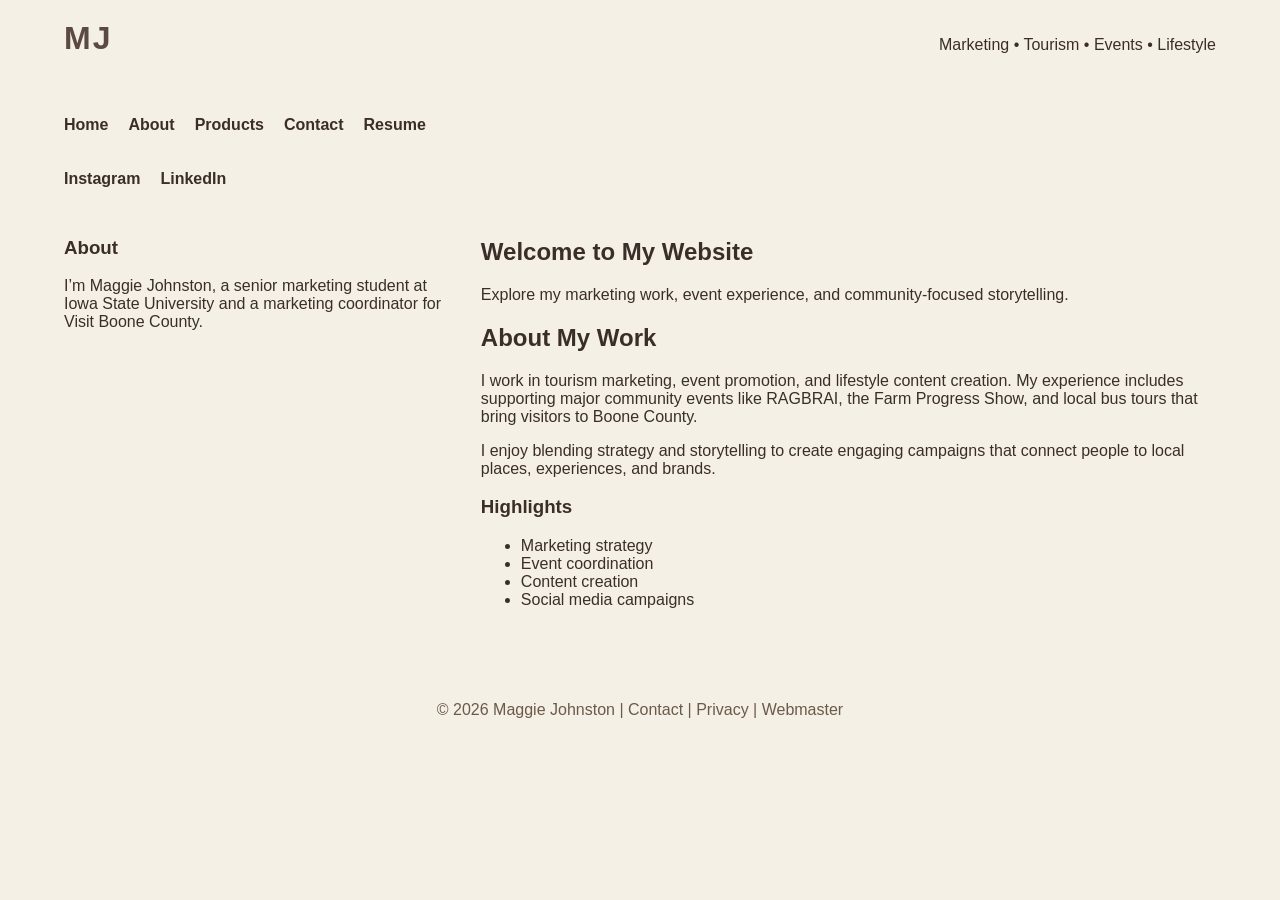
==== commit 9d7b6989: "Restructure the homepage to match a more organized template layout" ====
--- a/index.html
+++ b/index.html
@@ -9,45 +9,63 @@
 </head>
 
 <body>
-<div class="page-wrapper">
+    <div class="page-wrapper">
 
-    <header>
-        <div class="logo">MJ</div>
-        <div class="info-graphics">Welcome to my website</div>
-    </header>
+        <header class="masthead">
+            <div class="logo-box">
+                <div class="logo">MJ</div>
+            </div>
+            <div class="masthead-copy">
+                <p>Marketing • Tourism • Events • Lifestyle</p>
+            </div>
+        </header>
 
-    <nav id="primary-nav"></nav>
-    <nav id="secondary-nav"></nav>
+        <nav id="primary-nav" class="primary-nav"></nav>
+        <nav id="secondary-nav" class="secondary-nav"></nav>
 
-    <main>
-        <section class="hero">
-            <h1>Welcome to My Website</h1>
-            <p>Marketing • Tourism • Events • Lifestyle</p>
-        </section>
+        <main class="home-layout">
+            <aside class="left-rail">
+                <h3>About</h3>
+                <p>I’m Maggie Johnston, a senior marketing student at Iowa State University and a marketing coordinator for Visit Boone County.</p>
+            </aside>
 
-        <section class="content">
-            <h2>About My Work</h2>
-            <p>
-                I’m Maggie Johnston, a senior studying marketing at Iowa State University.
-                I work as a marketing coordinator with Visit Boone County, supporting events
-                like Ragbrai, Farm Progress Show, bus tours, and more.
-            </p>
-        </section>
+            <section class="main-panel">
+                <div class="hero-card">
+                    <h1>Welcome to My Website</h1>
+                    <p>Explore my marketing work, event experience, and community-focused storytelling.</p>
+                </div>
 
-        <aside class="sidebar">
-            <h3>Updates</h3>
-            <ul>
-                <li>New product page added</li>
-                <li>Google Form live</li>
-                <li>Website fully responsive</li>
-            </ul>
-        </aside>
-    </main>
+                <div class="content-grid">
+                    <article class="feature-copy">
+                        <h2>About My Work</h2>
+                        <p>
+                            I work in tourism marketing, event promotion, and lifestyle content creation.
+                            My experience includes supporting major community events like RAGBRAI, the
+                            Farm Progress Show, and local bus tours that bring visitors to Boone County.
+                        </p>
+                        <p>
+                            I enjoy blending strategy and storytelling to create engaging campaigns that
+                            connect people to local places, experiences, and brands.
+                        </p>
+                    </article>
 
-    <footer>
-        <p>&copy; 2026 Maggie Johnston | Contact | Privacy | Webmaster</p>
-    </footer>
+                    <aside class="info-panel">
+                        <h3>Highlights</h3>
+                        <ul>
+                            <li>Marketing strategy</li>
+                            <li>Event coordination</li>
+                            <li>Content creation</li>
+                            <li>Social media campaigns</li>
+                        </ul>
+                    </aside>
+                </div>
+            </section>
+        </main>
 
-</div>
+        <footer>
+            <p>&copy; 2026 Maggie Johnston | Contact | Privacy | Webmaster</p>
+        </footer>
+
+    </div>
 </body>
 </html>
--- a/style.css
+++ b/style.css
@@ -99,3 +99,17 @@
         flex-direction: column;
     }
 }
+.hero {
+    background: url(.hero {
+    background: #e8dfd3;
+}
+) center/cover no-repeat;
+    padding: 40px;
+    text-align: center;
+    border-radius: 8px;
+    color: #3a2f28;
+}
+.sidebar {
+    position: sticky;
+    top: 20px;
+}
